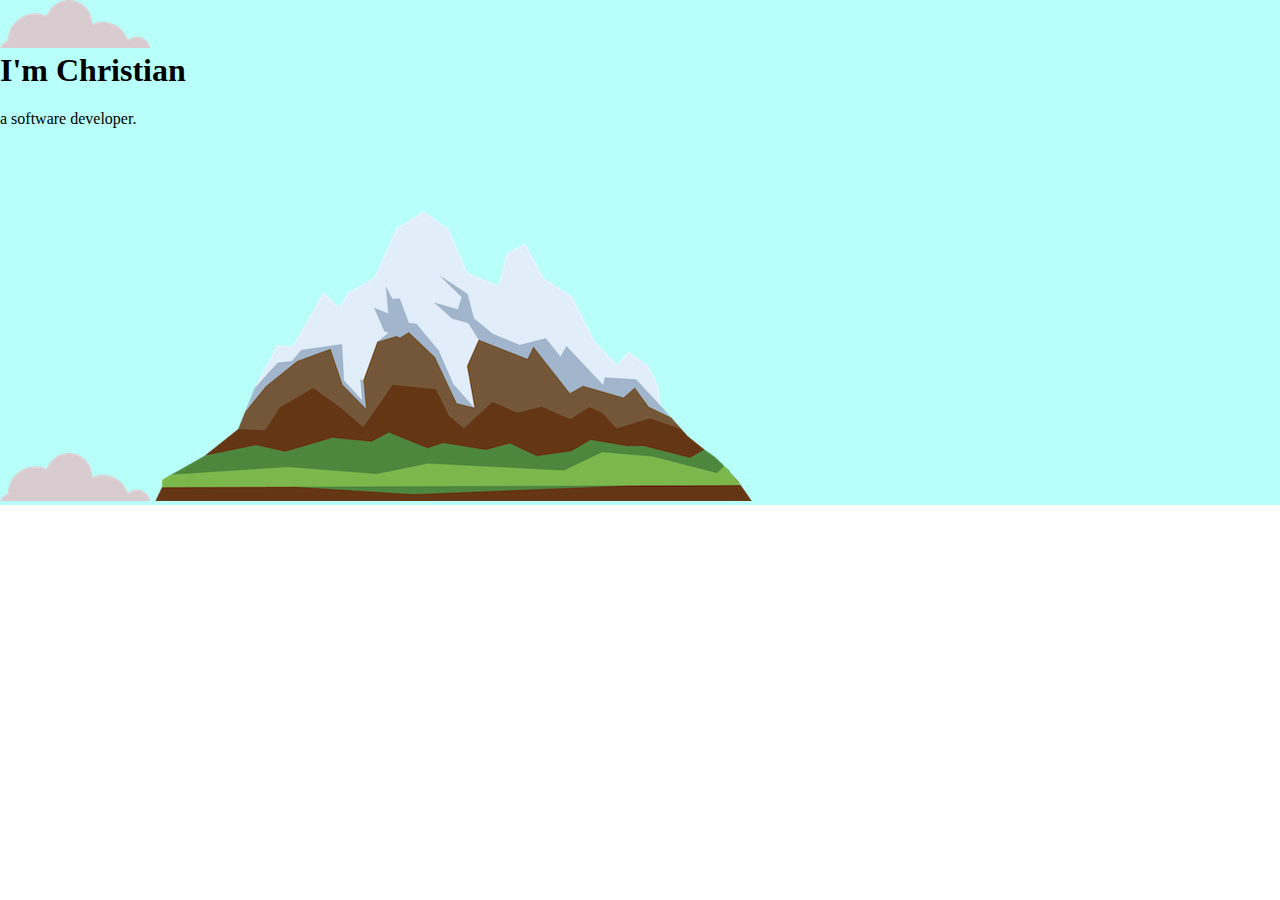
==== FullStackPractice/CSS - My Site/index.html @ c4b58530 "First two projects." ====
<!DOCTYPE html>
<html lang="en">
	<head>
		<meta charset="utf-8">
		<title>Christian Ramos Lopez</title>
    <link rel="stylesheet" href="css/styles.css" />
    <link rel="icon" href="css/favicon.ico"/>
	</head>
	<body>
    <div class="top-container">
      <img src="images/cloud.png" alt="cloud-img" />
      <h1>I'm Christian</h1>
      <p>a software developer.</p>
      <img src="images/cloud.png" alt="cloud-img" />
      <img src="images/mountain.png" alt="mountain-img" />
    </div>
    <div class="mid-container">


    </div>

    <div class="bottom-container">


    </div>
	</body>
</html>
---- FullStackPractice/CSS - My Site/css/styles.css ----
body{
  margin:0;
}

h1{
  margin-top: 0;
}

.top-container{
  background-color: #B8FFF9;

}

.mid-container{
  background-color: blue;

}

.bottom-container{
  background-color: red;

}
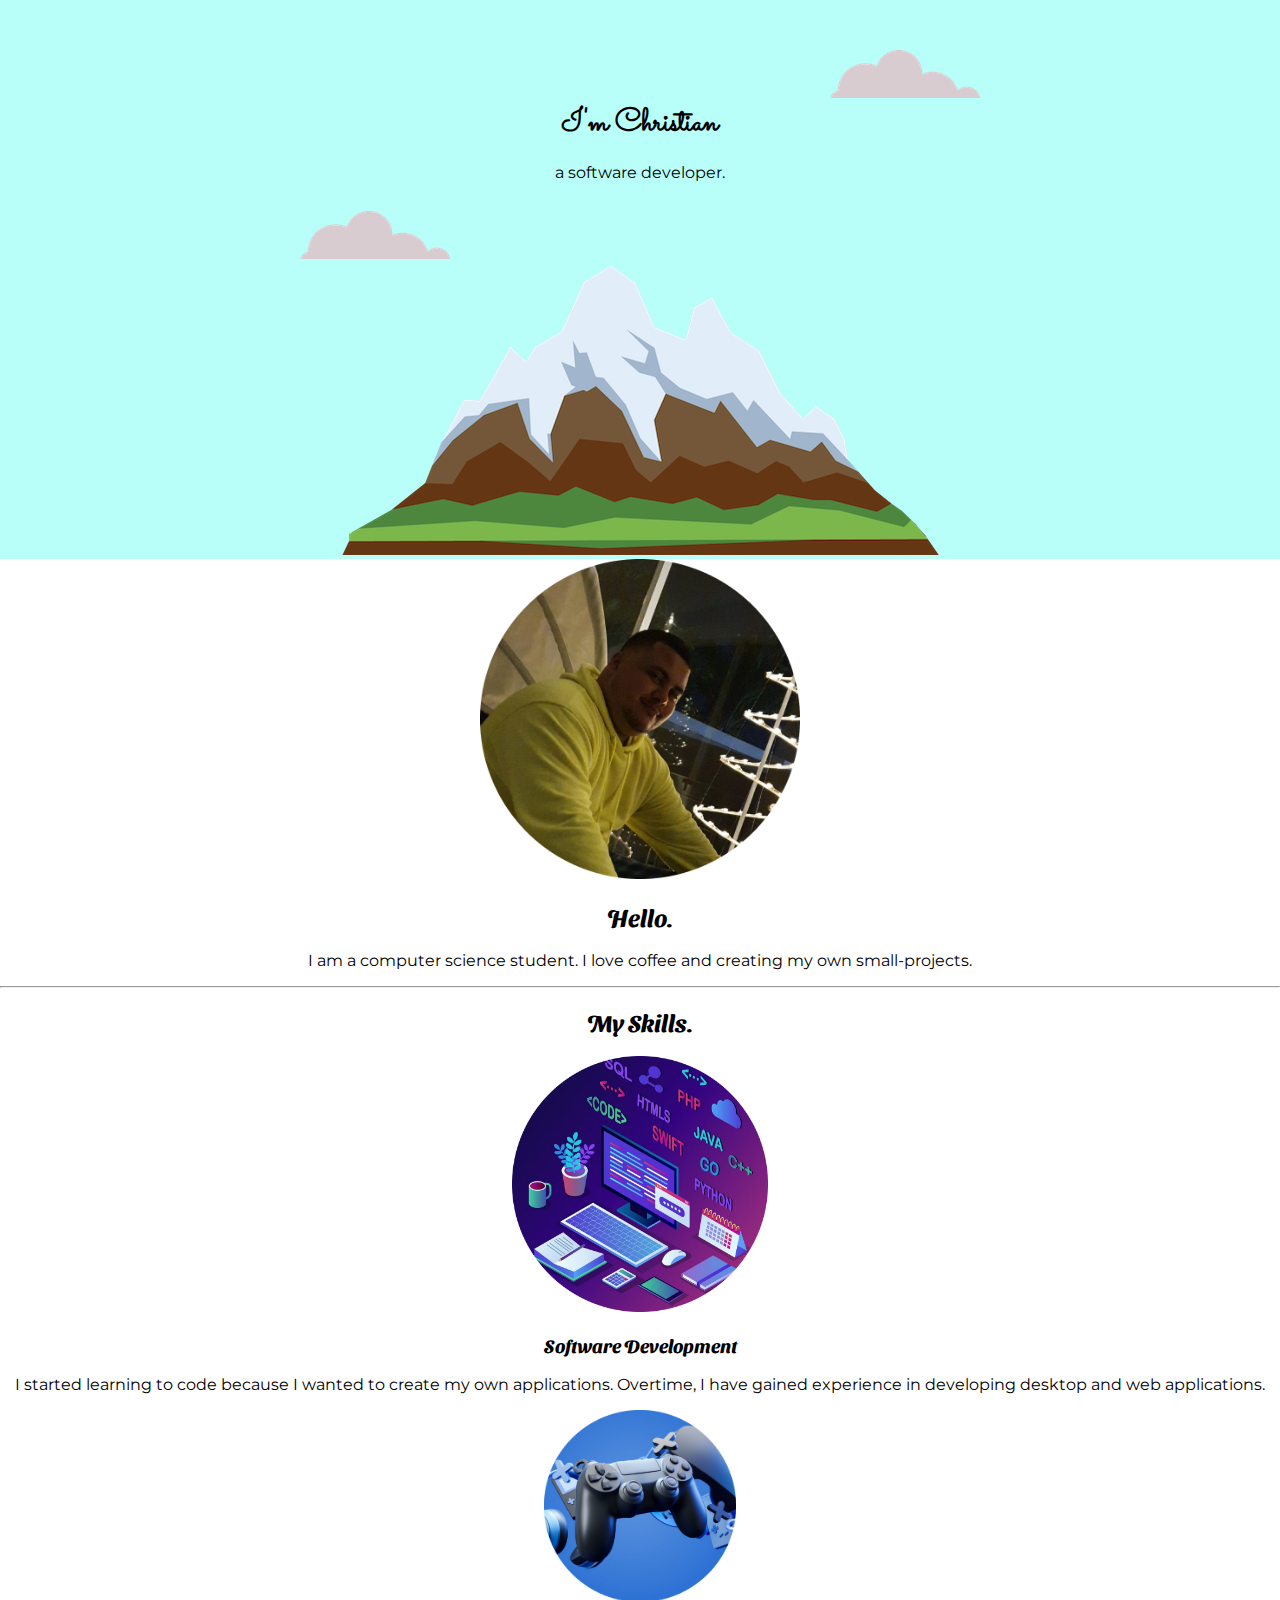
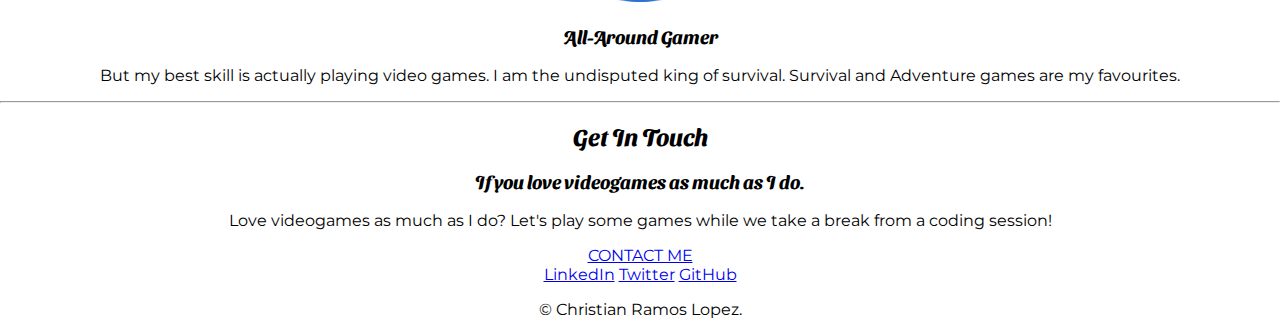
==== commit 3ea5189a: "Added content" ====
--- a/FullStackPractice/CSS - My Site/index.html
+++ b/FullStackPractice/CSS - My Site/index.html
@@ -5,21 +5,60 @@
 		<title>Christian Ramos Lopez</title>
     <link rel="stylesheet" href="css/styles.css" />
     <link rel="icon" href="css/favicon.ico"/>
+		<link rel="preconnect" href="https://fonts.googleapis.com">
+		<link rel="preconnect" href="https://fonts.gstatic.com" crossorigin>
+		<link href="https://fonts.googleapis.com/css2?family=Montserrat&family=Sacramento&family=Sansita+Swashed&display=swap" rel="stylesheet">
 	</head>
 	<body>
     <div class="top-container">
-      <img src="images/cloud.png" alt="cloud-img" />
+      <img class="top-cloud" src="images/cloud.png" alt="cloud-img" />
       <h1>I'm Christian</h1>
       <p>a software developer.</p>
-      <img src="images/cloud.png" alt="cloud-img" />
+      <img class="bottom-cloud" src="images/cloud.png" alt="cloud-img" />
       <img src="images/mountain.png" alt="mountain-img" />
     </div>
-    <div class="mid-container">
+		<div class="middle-container">
 
+			<!-- Profile -->
+		  <div class="profile">
+		    <img class="profileImage" src="images/profilePic.png" alt="profile-img">
+		    <h2>Hello.</h2>
+		    <p>I am a computer science student. I love coffee and creating my own small-projects.</p>
+		  </div>
+		  <hr>
 
-    </div>
+			<!-- Skills -->
+		  <div class="skills">
+		    <h2>My Skills.</h2>
+		    <div class="skill-row">
+		      <img class="firstSkillImage" src="images/programming.png" alt="programming-img">
+		      <h3>Software Development</h3>
+		      <p>I started learning to code because I wanted to create my own applications. Overtime, I have gained experience in developing desktop and web applications.</p>
+		    </div>
+		    <div class="skill-row">
+		      <img class="secondSkillImage" src="images/videoGames.png" alt="videoGames-img">
+		      <h3>All-Around Gamer</h3>
+		      <p>But my best skill is actually playing video games. I am the undisputed king of survival. Survival and Adventure games are my favourites.</p>
+		    </div>
+		  </div>
+		  <hr>
 
-    <div class="bottom-container">
+			<!-- Contact Me -->
+		  <div class="contact-me">
+		    <h2>Get In Touch</h2>
+		    <h3>If you love videogames as much as I do.</h3>
+		    <p>Love videogames as much as I do? Let's play some games while we take a break from a coding session!</p>
+		    <a class="btn" href="mailto:christianramoslopez10@gmail.com">CONTACT ME</a>
+		  </div>
+		</div>
+
+		<!-- Links -->
+		<div class="bottom-container">
+		  <a class="footer-link" href="https://www.linkedin.com/in/christian-ramos-055a401bb/">LinkedIn</a>
+		  <a class="footer-link" href="https://twitter.com/Christi85057208">Twitter</a>
+		  <a class="footer-link" href="https://github.com/christianramos10">GitHub</a>
+		  <p>© Christian Ramos Lopez.</p>
+		</div>
 
 
     </div>
--- a/FullStackPractice/CSS - My Site/css/styles.css
+++ b/FullStackPractice/CSS - My Site/css/styles.css
@@ -1,22 +1,56 @@
 body{
   margin:0;
+  text-align: center;
+  font-family: 'Montserrat', sans-serif;
 }
 
 h1{
-  margin-top: 0;
+  margin:0;
+  font-family: 'Sacramento', cursive;
+}
+h2, h3{
+  font-family: 'Sansita Swashed', cursive;
 }
 
 .top-container{
   background-color: #B8FFF9;
-
+  position:relative;
+  padding-top: 100px;
 }
 
 .mid-container{
-  background-color: blue;
 
 }
 
 .bottom-container{
-  background-color: red;
+
 
 }
+
+.bottom-cloud{
+  position:absolute;
+  left:300px;
+  bottom: 300px;
+}
+
+.top-cloud{
+  position:absolute;
+  right: 300px;
+  top: 50px;
+}
+
+.profileImage{
+  width: 25%;
+  height: 25%;
+}
+
+.firstSkillImage{
+  width: 20%;
+  height: 20%;
+}
+
+.secondSkillImage{
+  width: 15%;
+  height: 15%;
+
+}
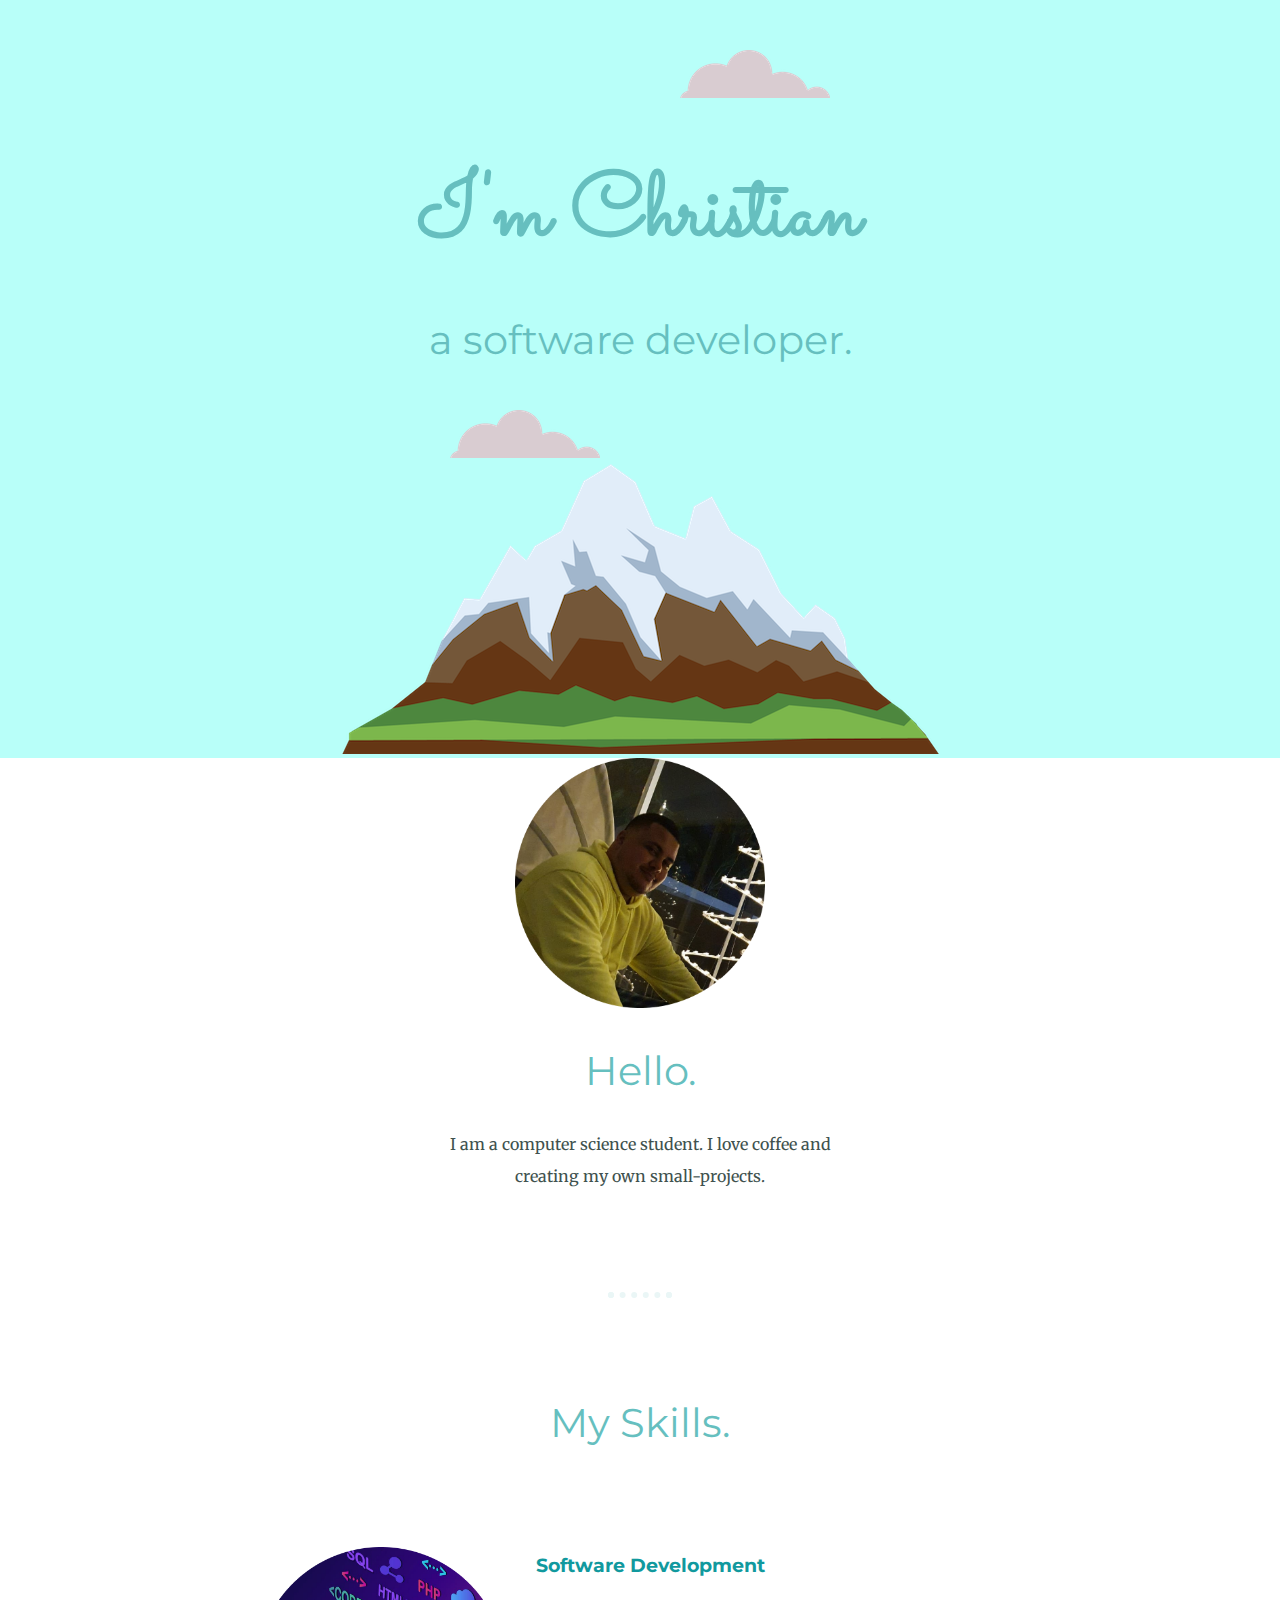
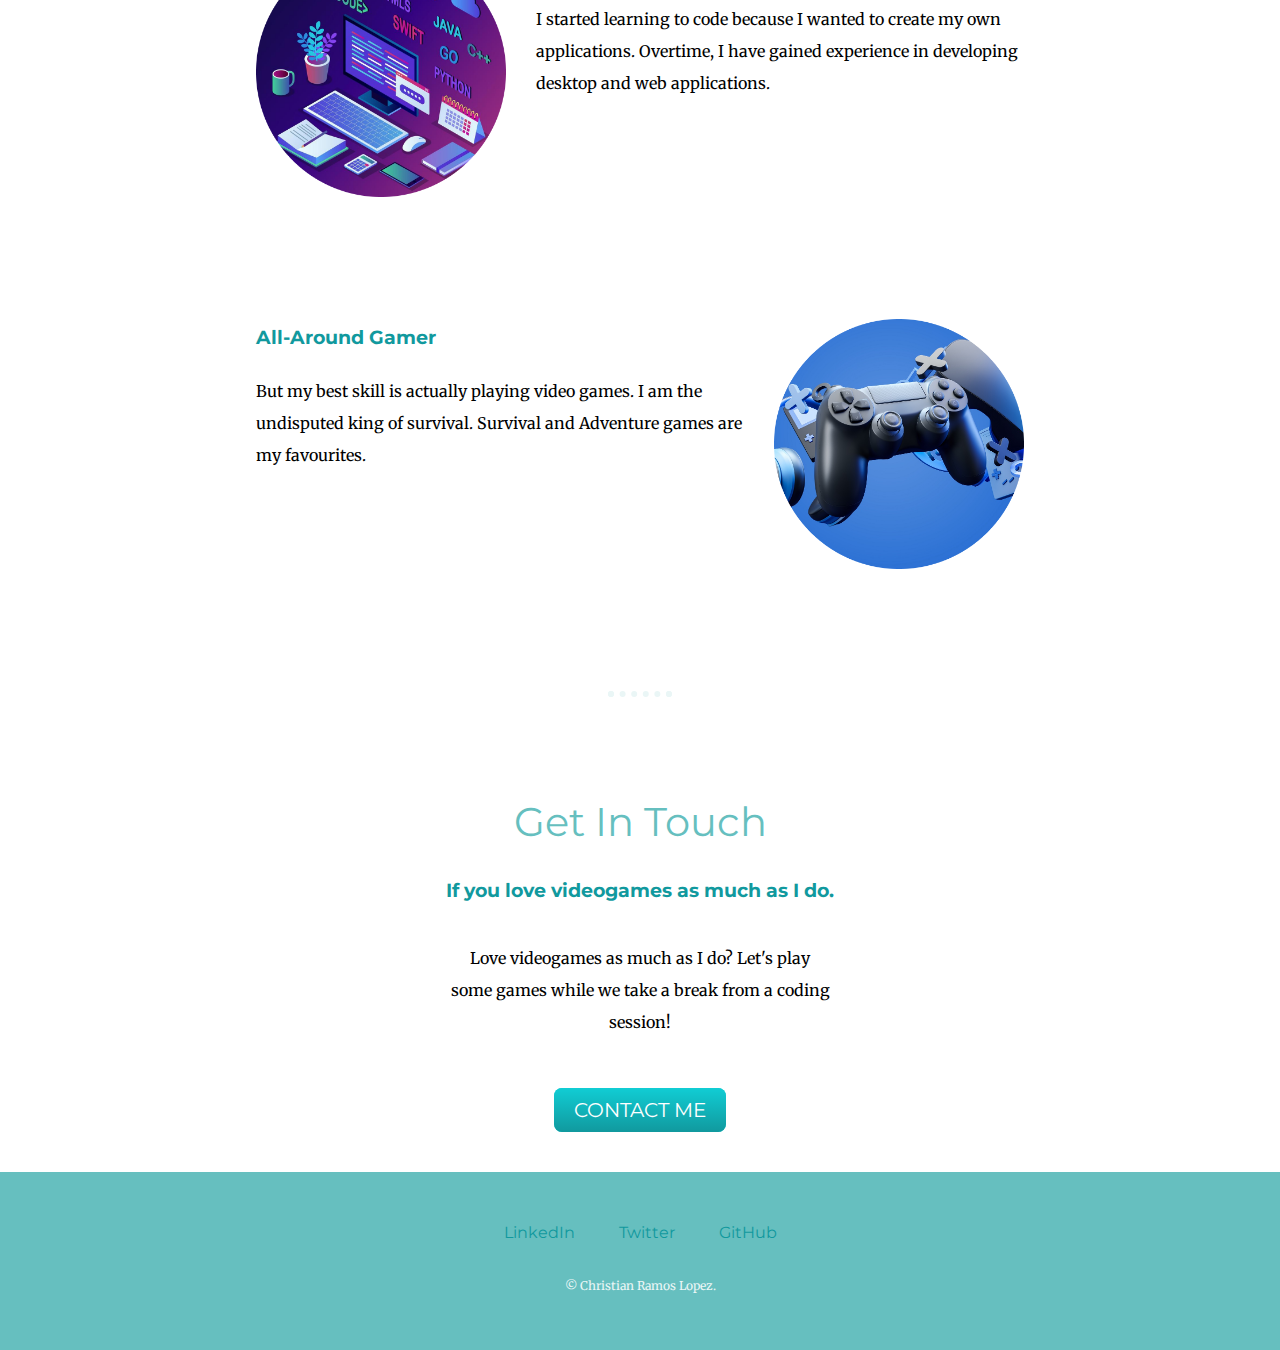
==== commit 456176fa: "Fixed element placements" ====
--- a/FullStackPractice/CSS - My Site/index.html
+++ b/FullStackPractice/CSS - My Site/index.html
@@ -7,13 +7,14 @@
     <link rel="icon" href="css/favicon.ico"/>
 		<link rel="preconnect" href="https://fonts.googleapis.com">
 		<link rel="preconnect" href="https://fonts.gstatic.com" crossorigin>
-		<link href="https://fonts.googleapis.com/css2?family=Montserrat&family=Sacramento&family=Sansita+Swashed&display=swap" rel="stylesheet">
+		<link href="https://fonts.googleapis.com/css2?family=Merriweather&family=Montserrat&family=Sacramento&display=swap" rel="stylesheet">
 	</head>
 	<body>
+		<!-- Top Content -->
     <div class="top-container">
       <img class="top-cloud" src="images/cloud.png" alt="cloud-img" />
       <h1>I'm Christian</h1>
-      <p>a software developer.</p>
+      <h2>a software developer.</h2>
       <img class="bottom-cloud" src="images/cloud.png" alt="cloud-img" />
       <img src="images/mountain.png" alt="mountain-img" />
     </div>
@@ -23,7 +24,7 @@
 		  <div class="profile">
 		    <img class="profileImage" src="images/profilePic.png" alt="profile-img">
 		    <h2>Hello.</h2>
-		    <p>I am a computer science student. I love coffee and creating my own small-projects.</p>
+		    <p class="profile-intro">I am a computer science student. I love coffee and creating my own small-projects.</p>
 		  </div>
 		  <hr>
 
@@ -33,21 +34,24 @@
 		    <div class="skill-row">
 		      <img class="firstSkillImage" src="images/programming.png" alt="programming-img">
 		      <h3>Software Development</h3>
-		      <p>I started learning to code because I wanted to create my own applications. Overtime, I have gained experience in developing desktop and web applications.</p>
+		      <p class="skill-paragraph">I started learning to code because I wanted to create my own applications. Overtime, I have gained experience in developing desktop and web applications.</p>
 		    </div>
+				<br />
+
 		    <div class="skill-row">
 		      <img class="secondSkillImage" src="images/videoGames.png" alt="videoGames-img">
 		      <h3>All-Around Gamer</h3>
-		      <p>But my best skill is actually playing video games. I am the undisputed king of survival. Survival and Adventure games are my favourites.</p>
+		      <p class="skill-paragraph">But my best skill is actually playing video games. I am the undisputed king of survival. Survival and Adventure games are my favourites.</p>
 		    </div>
 		  </div>
+			<br />
 		  <hr>
 
 			<!-- Contact Me -->
 		  <div class="contact-me">
 		    <h2>Get In Touch</h2>
 		    <h3>If you love videogames as much as I do.</h3>
-		    <p>Love videogames as much as I do? Let's play some games while we take a break from a coding session!</p>
+		    <p class="contact-message">Love videogames as much as I do? Let's play some games while we take a break from a coding session!</p>
 		    <a class="btn" href="mailto:christianramoslopez10@gmail.com">CONTACT ME</a>
 		  </div>
 		</div>
@@ -57,7 +61,7 @@
 		  <a class="footer-link" href="https://www.linkedin.com/in/christian-ramos-055a401bb/">LinkedIn</a>
 		  <a class="footer-link" href="https://twitter.com/Christi85057208">Twitter</a>
 		  <a class="footer-link" href="https://github.com/christianramos10">GitHub</a>
-		  <p>© Christian Ramos Lopez.</p>
+		  <p class="copyright">© Christian Ramos Lopez.</p>
 		</div>
 
 
--- a/FullStackPractice/CSS - My Site/css/styles.css
+++ b/FullStackPractice/CSS - My Site/css/styles.css
@@ -1,15 +1,46 @@
 body{
   margin:0;
   text-align: center;
-  font-family: 'Montserrat', sans-serif;
+  font-family: "Merriweather", serif;
 }
 
 h1{
-  margin:0;
+  margin:50px auto 0 auto;
   font-family: 'Sacramento', cursive;
+  font-size: 5.625rem;
+  color: #66BFBF;
 }
-h2, h3{
-  font-family: 'Sansita Swashed', cursive;
+h2{
+  font-family: 'Montserrat', sans-serif;
+  font-size: 2.5rem;
+  font-weight: normal;
+  color: #66BFBF;
+}
+
+h3{
+  font-family: 'Montserrat', sans-serif;
+  color: #11999E;
+}
+
+p{
+  line-height: 2;
+}
+
+hr{
+  border: dotted #EAF6F6 6px;
+  border-bottom: none;
+  width: 4%;
+  margin: 100px auto;
+}
+a{
+  color: #11999E;
+  font-family: 'Montserrat', sans-serif;
+  margin: 10px 20px;
+  text-decoration: none;
+}
+
+a:hover{
+  color:#EAF6F6;
 }
 
 .top-container{
@@ -18,39 +49,95 @@
   padding-top: 100px;
 }
 
-.mid-container{
-
-}
-
-.bottom-container{
-
-
-}
-
 .bottom-cloud{
   position:absolute;
-  left:300px;
+  left:450px;
   bottom: 300px;
 }
 
 .top-cloud{
   position:absolute;
-  right: 300px;
+  right: 450px;
   top: 50px;
 }
 
 .profileImage{
-  width: 25%;
-  height: 25%;
+  width: 250px;
+  height: 250px;
+}
+.profile-intro{
+  color: #40514E;
+  width: 30%;
+  margin:auto;
+}
+
+.mid-container{
+
+}
+
+.skill-row{
+  width: 60%;
+  margin:100px auto 100px auto;
+  text-align: left;
+  line-height: 2;
 }
 
 .firstSkillImage{
-  width: 20%;
-  height: 20%;
+  width: 250px;
+  height: 250px;
+  float: left;
+  margin-right: 30px;
 }
 
 .secondSkillImage{
-  width: 15%;
-  height: 15%;
+  width: 250px;
+  height: 250px;
+  float: right;
+  margin-left: 30px;
+}
+.contact-me{
+  padding-bottom: 50px;
+}
 
+.contact-message{
+  width:30%;
+  margin: 40px auto 60px auto;
 }
+
+.btn {
+  background: #11cdd4;
+  background-image: -webkit-linear-gradient(top, #11cdd4, #11999e);
+  background-image: -moz-linear-gradient(top, #11cdd4, #11999e);
+  background-image: -ms-linear-gradient(top, #11cdd4, #11999e);
+  background-image: -o-linear-gradient(top, #11cdd4, #11999e);
+  background-image: linear-gradient(to bottom, #11cdd4, #11999e);
+  -webkit-border-radius: 8;
+  -moz-border-radius: 8;
+  border-radius: 8px;
+  font-family:'Montserrat', sans-serif;
+  color: #ffffff;
+  font-size: 20px;
+  padding: 10px 20px 10px 20px;
+  text-decoration: none;
+}
+
+.btn:hover {
+  background: #30e3cb;
+  background-image: -webkit-linear-gradient(top, #30e3cb, #2bc4ad);
+  background-image: -moz-linear-gradient(top, #30e3cb, #2bc4ad);
+  background-image: -ms-linear-gradient(top, #30e3cb, #2bc4ad);
+  background-image: -o-linear-gradient(top, #30e3cb, #2bc4ad);
+  background-image: linear-gradient(to bottom, #30e3cb, #2bc4ad);
+  text-decoration: none;
+}
+
+.bottom-container{
+  background-color: #66BFBF;
+  padding: 50px 0 20px;
+}
+
+.copyright{
+  color:#EAF6F6;
+  font-size: 0.75rem;
+  padding: 20px 0;
+}
